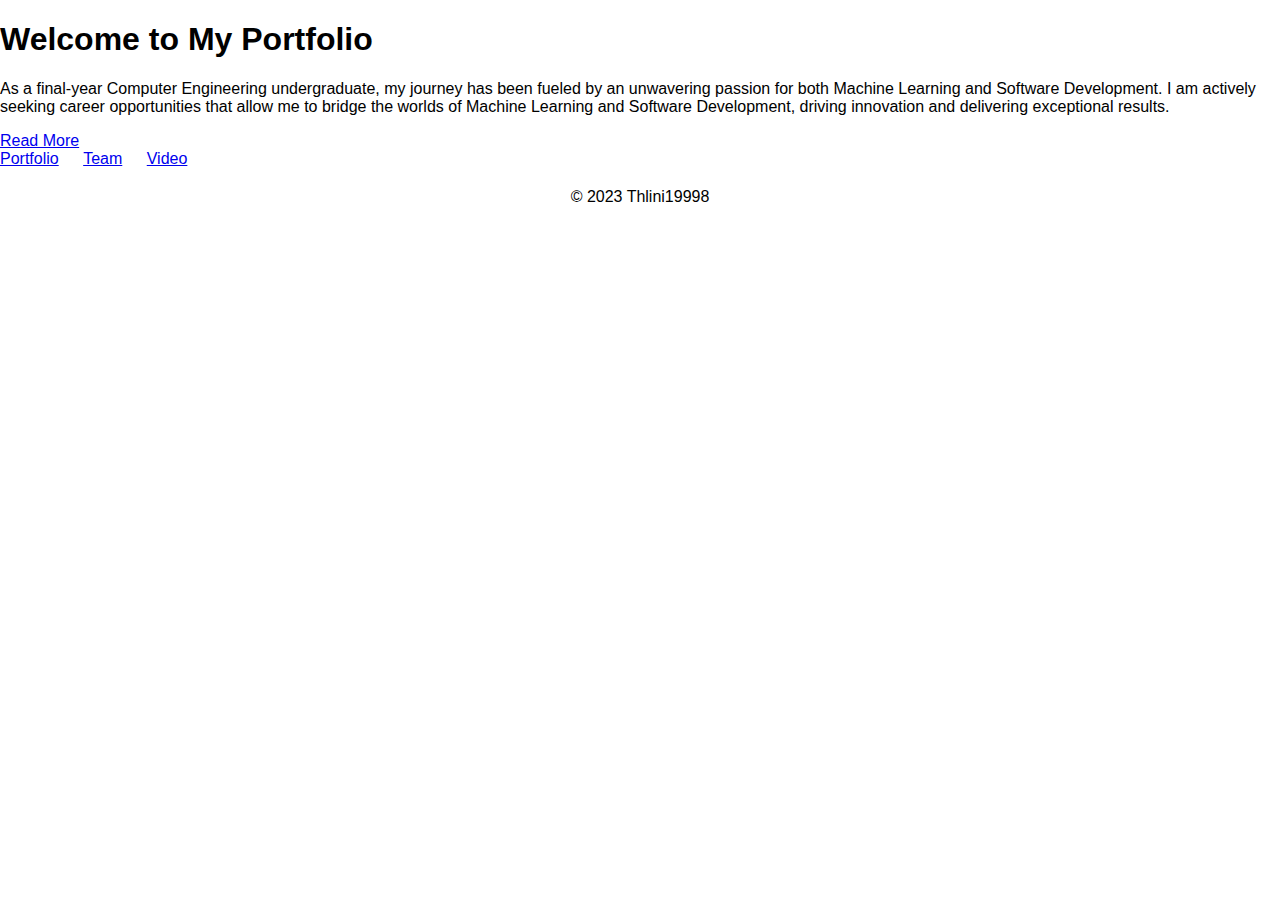
==== index.html @ a9fed4ad "Initial commit" ====
<!DOCTYPE html>
<html lang="en">
<head>
    <meta charset="UTF-8">
    <meta name="viewport" content="width=device-width, initial-scale=1.0">
    <link rel="stylesheet" href="css/style.css">
    <title>Thlini19998 - Home</title>
</head>
<body>
    <h1>Welcome to My Portfolio</h1>
    <p>
        As a final-year Computer Engineering undergraduate, my journey has been fueled by an unwavering passion for both Machine Learning and Software Development.
        I am actively seeking career opportunities that allow me to bridge the worlds of Machine Learning and Software Development, driving innovation and delivering exceptional results.
    </p>
    <a href="about.html">Read More</a>

    <nav>
        <ul>
            <li><a href="portfolio.html">Portfolio</a></li>
            <li><a href="team.html">Team</a></li>
            <li><a href="video.html">Video</a></li>
        </ul>
    </nav>

    <footer>
        <p>&copy; 2023 Thlini19998</p>
    </footer>
</body>
</html>
---- css/style.css ----
/* css/style.css */

body {
    font-family: 'Arial', sans-serif;
    margin: 0;
    padding: 0;
}

nav ul {
    list-style-type: none;
    margin: 0;
    padding: 0;
}

nav li {
    display: inline;
    margin-right: 20px;
}

footer {
    margin-top: 20px;
    text-align: center;
}
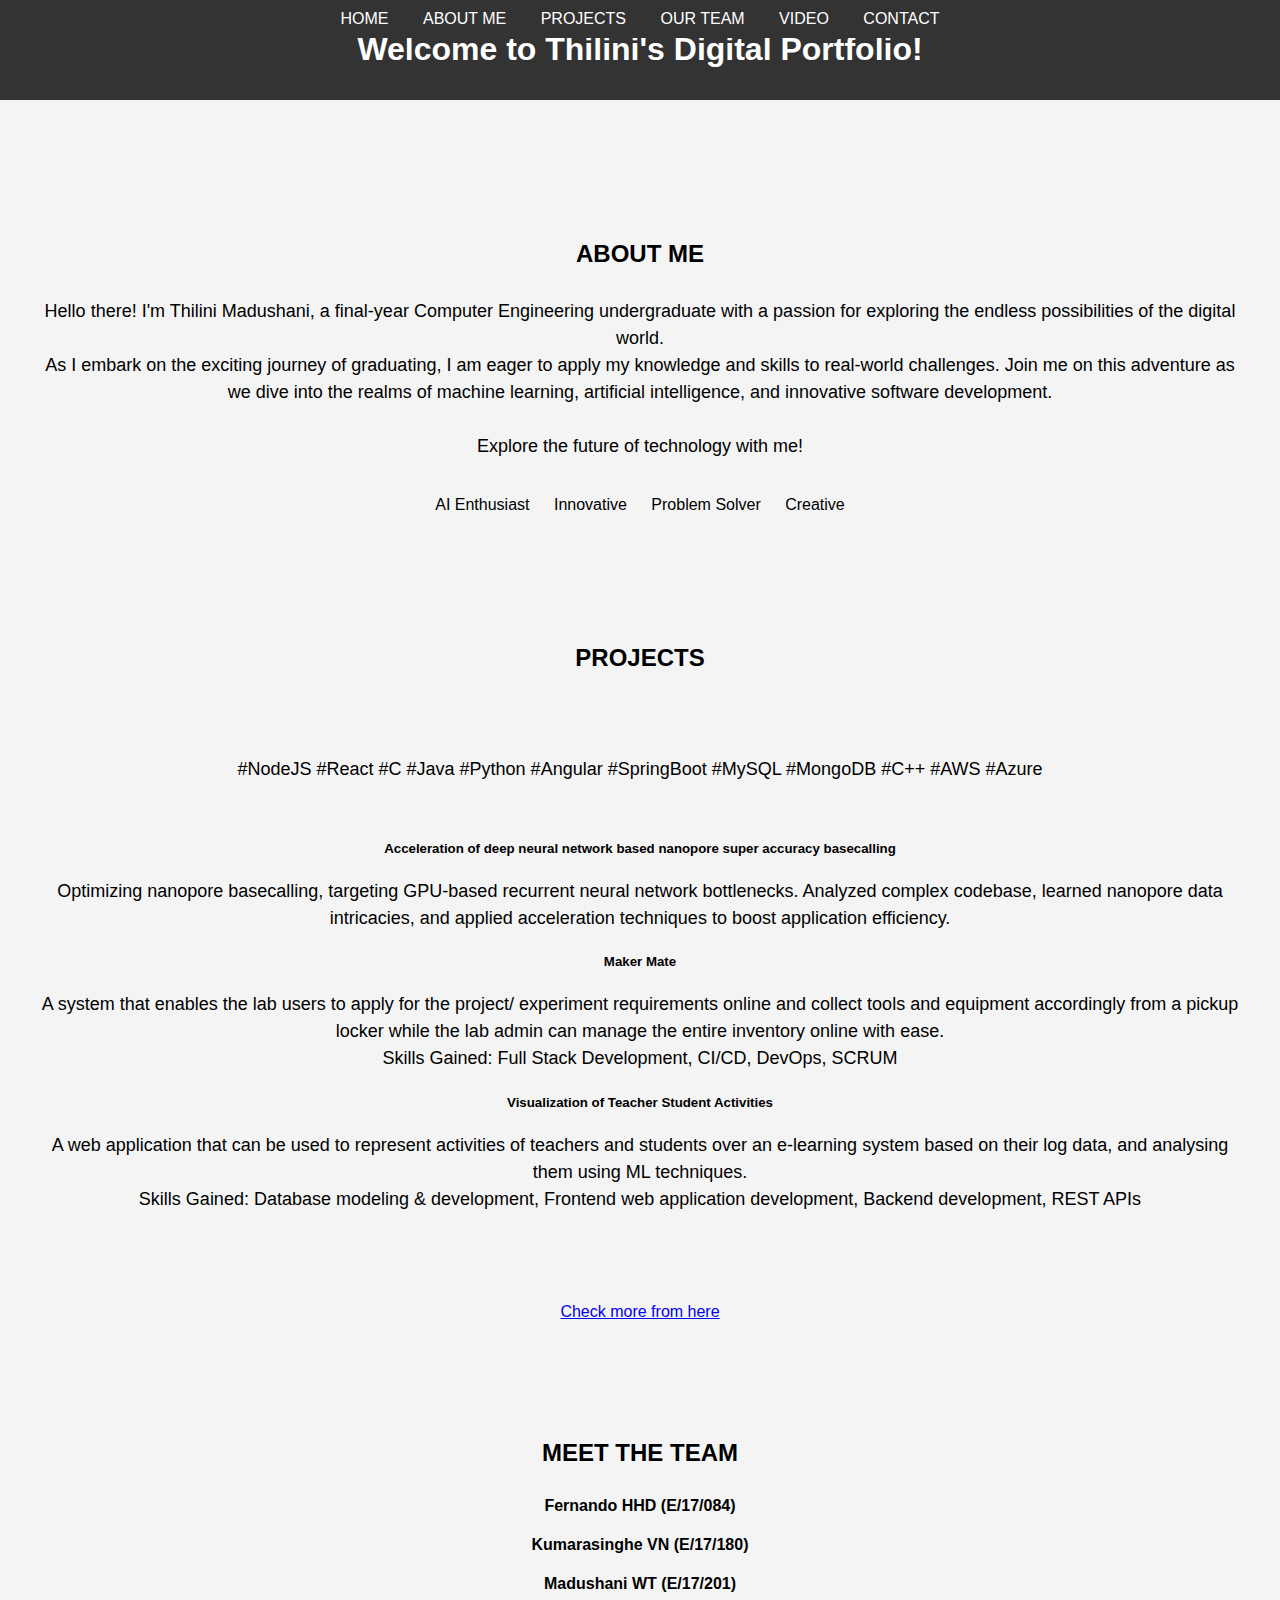
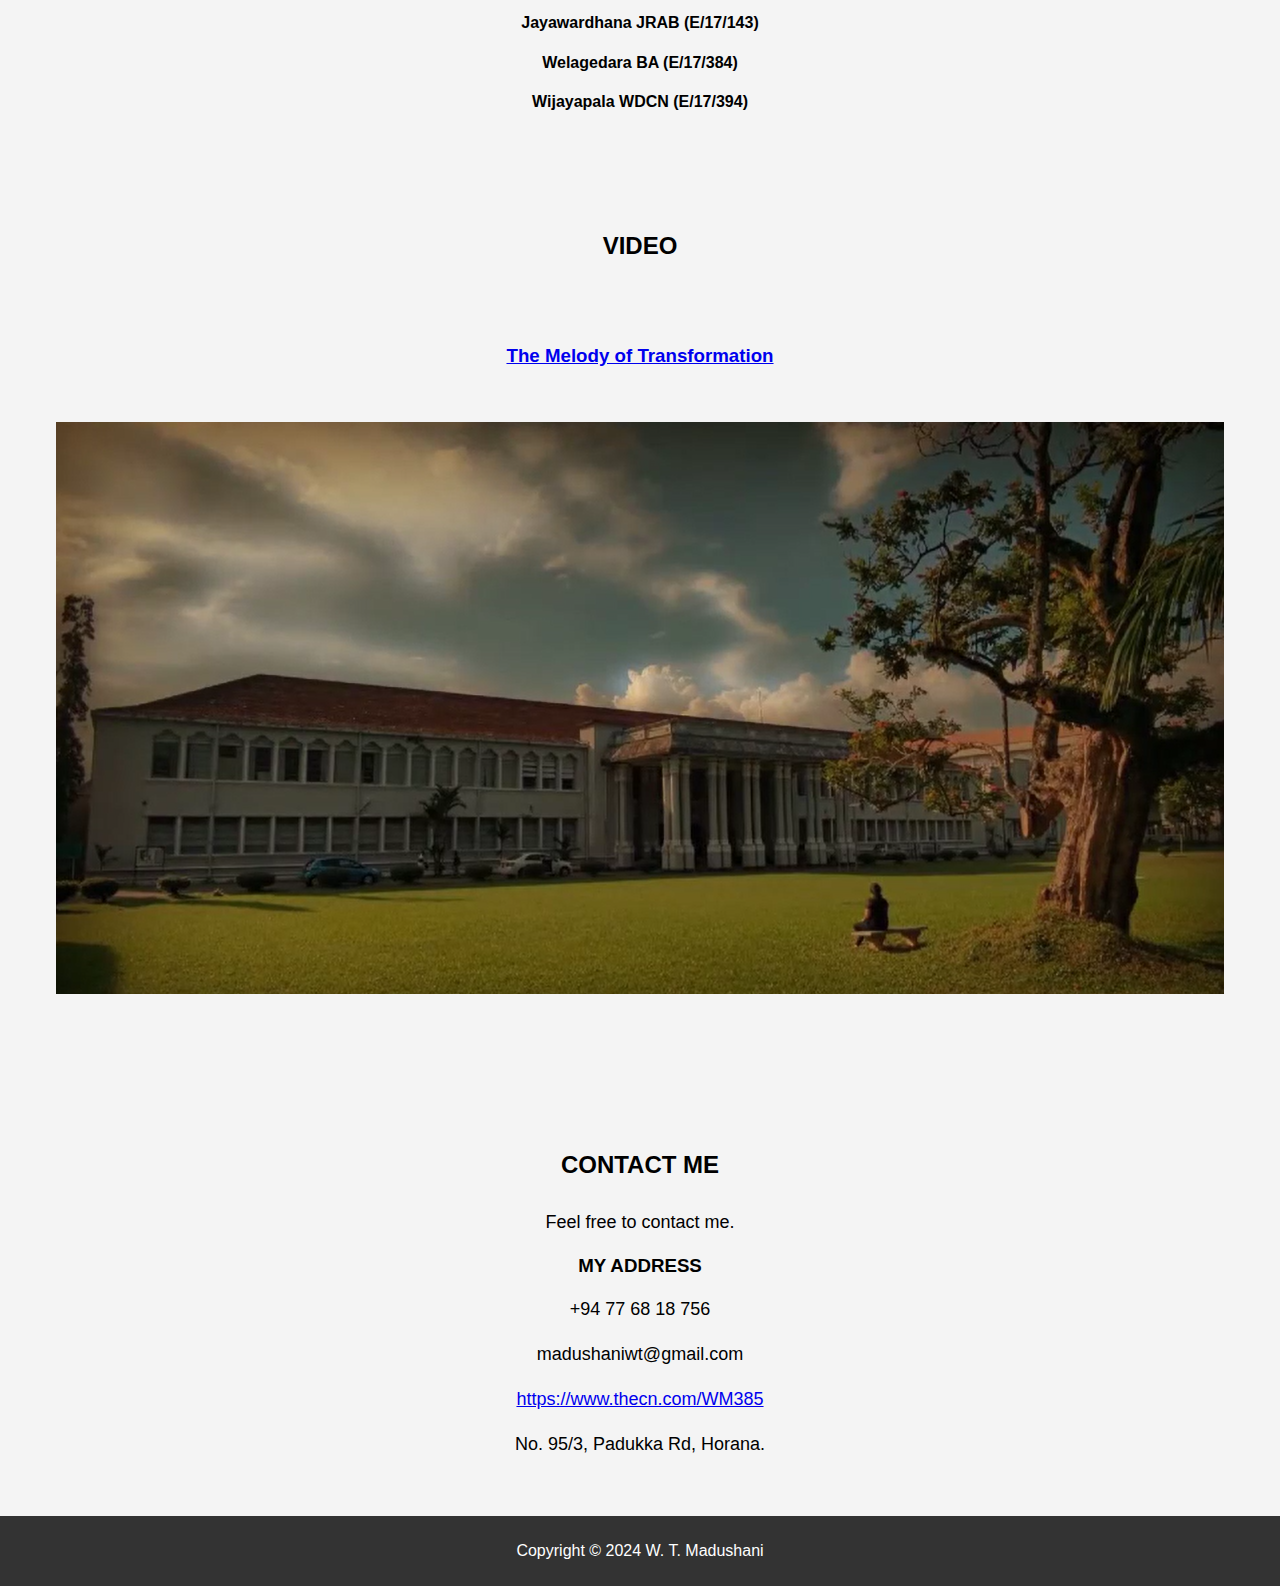
==== commit 13d99fda: "Update index.html" ====
--- a/index.html
+++ b/index.html
@@ -1,29 +1,261 @@
 <!DOCTYPE html>
 <html lang="en">
+
 <head>
-    <meta charset="UTF-8">
-    <meta name="viewport" content="width=device-width, initial-scale=1.0">
-    <link rel="stylesheet" href="css/style.css">
-    <title>Thlini19998 - Home</title>
+    <meta charset="utf-8">
+    <meta name="viewport" content="width=device-width, initial-scale=1">
+    <title>PORTFOLIO</title>
+    <style>
+        body {
+            font-family: 'Open Sans', sans-serif;
+            margin: 0;
+            padding: 0;
+            box-sizing: border-box;
+            background-color: #f4f4f4;
+        }
+
+        header {
+            background-color: #333;
+            color: #fff;
+            text-align: center;
+            padding: 10px 0;
+        }
+
+        nav {
+            background-color: #333;
+            color: #fff;
+            text-align: center;
+            padding: 10px 0;
+            position: fixed;
+            width: 100%;
+            top: 0;
+            z-index: 1000;
+        }
+
+        nav a {
+            color: #fff;
+            text-decoration: none;
+            margin: 0 15px;
+        }
+
+        section {
+            padding: 40px 0;
+        }
+
+        section h2 {
+            text-align: center;
+            margin-bottom: 30px;
+        }
+
+        section p {
+            text-align: center;
+            font-size: 18px;
+            line-height: 1.5;
+        }
+
+        section ul {
+            list-style: none;
+            padding: 0;
+            text-align: center;
+            margin-bottom: 30px;
+        }
+
+        section ul li {
+            display: inline-block;
+            margin: 0 10px;
+        }
+
+        section .container {
+            max-width: 1200px;
+            margin: 0 auto;
+            text-align: center;
+        }
+
+        footer {
+            background-color: #333;
+            color: #fff;
+            text-align: center;
+            padding: 10px 0;
+        }
+
+        .go-top {
+            position: fixed;
+            bottom: 20px;
+            right: 20px;
+            background-color: #333;
+            color: #fff;
+            padding: 10px;
+            border-radius: 50%;
+            display: none;
+            cursor: pointer;
+        }
+    </style>
 </head>
+
 <body>
-    <h1>Welcome to My Portfolio</h1>
-    <p>
-        As a final-year Computer Engineering undergraduate, my journey has been fueled by an unwavering passion for both Machine Learning and Software Development.
-        I am actively seeking career opportunities that allow me to bridge the worlds of Machine Learning and Software Development, driving innovation and delivering exceptional results.
-    </p>
-    <a href="about.html">Read More</a>
+
+    <header>
+        <h1>Welcome to Thilini's Digital Portfolio!</h1>
+    </header>
 
     <nav>
-        <ul>
-            <li><a href="portfolio.html">Portfolio</a></li>
-            <li><a href="team.html">Team</a></li>
-            <li><a href="video.html">Video</a></li>
-        </ul>
+        <a href="#top">HOME</a>
+        <a href="#aboutme">ABOUT ME</a>
+        <a href="#projects">PROJECTS</a>
+        <a href="#team">OUR TEAM</a>
+        <a href="#video">VIDEO</a>
+        <a href="#contact">CONTACT</a>
     </nav>
 
+    <section id="top">
+        <!-- Your slider content goes here -->
+    </section>
+
+    <section id="aboutme">
+        <div class="container">
+            <h2>ABOUT ME</h2>
+            <p>Hello there! I'm Thilini Madushani, a final-year Computer Engineering undergraduate with a passion for exploring the endless possibilities of the digital world.<br>
+				 As I embark on the exciting journey of graduating, I am eager to apply my knowledge and skills to real-world challenges. Join me on this adventure as we dive into the realms of machine learning, artificial intelligence, and innovative software development.<br> 
+				 <br>Explore the future of technology with me!<br></p>
+
+            <ul>
+				<br>
+                <li>AI Enthusiast</li>
+                <li>Innovative</li>
+                <li>Problem Solver</li>
+                <li>Creative</li>
+            </ul>
+        </div>
+    </section>
+
+    <section id="projects">
+		<div class="container">
+			<div class="row">
+				<div class="col-md-2"></div>
+				<div class="col-md-8 text-center">
+					<h2>PROJECTS</h2><br><br>
+					<p>#NodeJS #React #C #Java #Python #Angular #SpringBoot #MySQL #MongoDB #C++ #AWS #Azure</p><br>
+				</div>
+				<div class="col-md-12"></div>
+
+				<div class="col-sm-6 col-md-4">
+					<h5><b>Acceleration of deep neural network based nanopore super accuracy basecalling</b></h5>
+					<p>Optimizing nanopore basecalling, targeting GPU-based recurrent neural network bottlenecks. Analyzed complex codebase, learned nanopore data intricacies, and applied acceleration techniques to boost application efficiency.</p>
+				</div>
+				<div class="col-sm-6 col-md-4">
+					<h5><b>Maker Mate</b></h5>
+					<p>A system that enables the lab users to apply for the project/ experiment requirements online and collect tools and equipment accordingly from a pickup locker while the lab admin can manage the entire inventory online with ease.<br>
+						Skills Gained: Full Stack Development, CI/CD, DevOps, SCRUM</p>
+				</div>
+				<div class="col-sm-6 col-md-4">
+					<h5><b>Visualization of Teacher Student Activities</b></h5>
+					<p>A web application that can be used to represent activities of teachers and students over an
+						e-learning system based on their log data, and analysing them using ML techniques.<br>
+						Skills Gained: Database modeling & development, Frontend web application development,
+						Backend development, REST APIs</p>
+				</div>
+				<div class="col-md-12"><br><br></div>
+				<div class="col-md-12 text-center">
+					<br><br><a href="https://github.com/Thilini98"><h8>Check more from here</h8></a><br><br>
+				</div>
+			</div>
+		</div>       
+    </section>
+
+    <section id="team">
+        <div class="container">
+			<div class="row">
+				<div class="col-md-2"></div>
+				<div class="col-md-2"></div>
+				<div class="col-md-8">
+					<h2>MEET THE TEAM</h2>
+					<p></p>
+				</div>
+				<div class="col-md-12"></div>
+				<div class="col-sm-6 col-md-4">					
+						<h4>Fernando HHD (E/17/084)</h4>
+						<p></p>
+				</div>
+				<div class="col-sm-6 col-md-4">
+					<!--img src="images/member2.jpg" class="img-responsive" alt="team 2"-->
+						<h4>Kumarasinghe VN (E/17/180)</h4>
+						<p></p>
+				</div>
+				<div class="col-sm-6 col-md-4">
+						<h4>Madushani WT (E/17/201)</h4>
+						<p></p>
+				</div>
+				<div class="col-sm-6 col-md-4">
+						<h4>Jayawardhana JRAB (E/17/143)</h4>
+						<p></p>
+				</div>
+				<div class="col-sm-6 col-md-4">
+					<h4>Welagedara BA (E/17/384)</h4>
+					<p></p>
+			</div>
+			<div class="col-sm-6 col-md-4">
+					<h4>Wijayapala WDCN (E/17/394)</h4>
+					<p></p>
+			</div>
+			</div>
+		</div>
+    </section>
+
+    <section id="video">
+        <div class="container text-center">
+			<div class="row">
+				<div class="col-md-2"></div>
+				<div class="col-md-8">
+					<h2>VIDEO</h2><br><br>				
+				</div>
+				<div class="col-md-12"></div>
+				<div class="col-md-6">
+					<h3><a href="https://youtu.be/IfmVSyHfBZs">The Melody of Transformation </a></h3><br><br>
+					<div class="container text-center">
+						<img src="images/img-video.png" alt="video">
+						<!--video width="640" height="360" controls>
+							<source src="video/Digital Art video.mp4" type="video/mp4">
+							Your browser does not support the video tag.
+						</video-->
+					</div>
+				</div>
+				<div class="col-md-12"><br><br><br></div>
+			</div>
+		</div>
+    </section>
+
+    <section id="contact">
+        <div class="container">
+            <div class="row">
+                <div class="col-sm-6 col-md-4 address">
+                    <h2>CONTACT ME</h2>
+                    <p>Feel free to contact me.</p>
+                </div>
+                <div class="col-sm-6 col-md-8">
+                    <h3>MY ADDRESS</h3>
+                    <p><i class="fa fa-phone"></i> +94 77 68 18 756</p>
+                    <p><i class="fa fa-envelope-o"></i>madushaniwt@gmail.com</p>
+                    <p><i class="fa fa-globe"></i> <a href="https://www.thecn.com/WM385">https://www.thecn.com/WM385</a></p>
+                    <p><i class="fa fa-map-marker"></i> No. 95/3, Padukka Rd, Horana.</p>
+                </div>
+            </div>
+        </div>
+    </section>
+
     <footer>
-        <p>&copy; 2023 Thlini19998</p>
+        <div class="container">
+            <div class="social_icon">
+                <a href="#" class="fa fa-facebook"></a>
+                <a href="#" class="fa fa-phone"></a>
+                <a href="https://www.linkedin.com/in/thilini-madushani-732280216/" class="fa fa-linkedin"></a>
+                <a href="https://www.thecn.com/WM385" class="fa fa-globe"></a>
+            </div>
+            <p>Copyright © 2024 W. T. Madushani</p>
+        </div>
     </footer>
+
+    <a href="#top" class="go-top">&#8593;</a>
+
 </body>
+
 </html>
